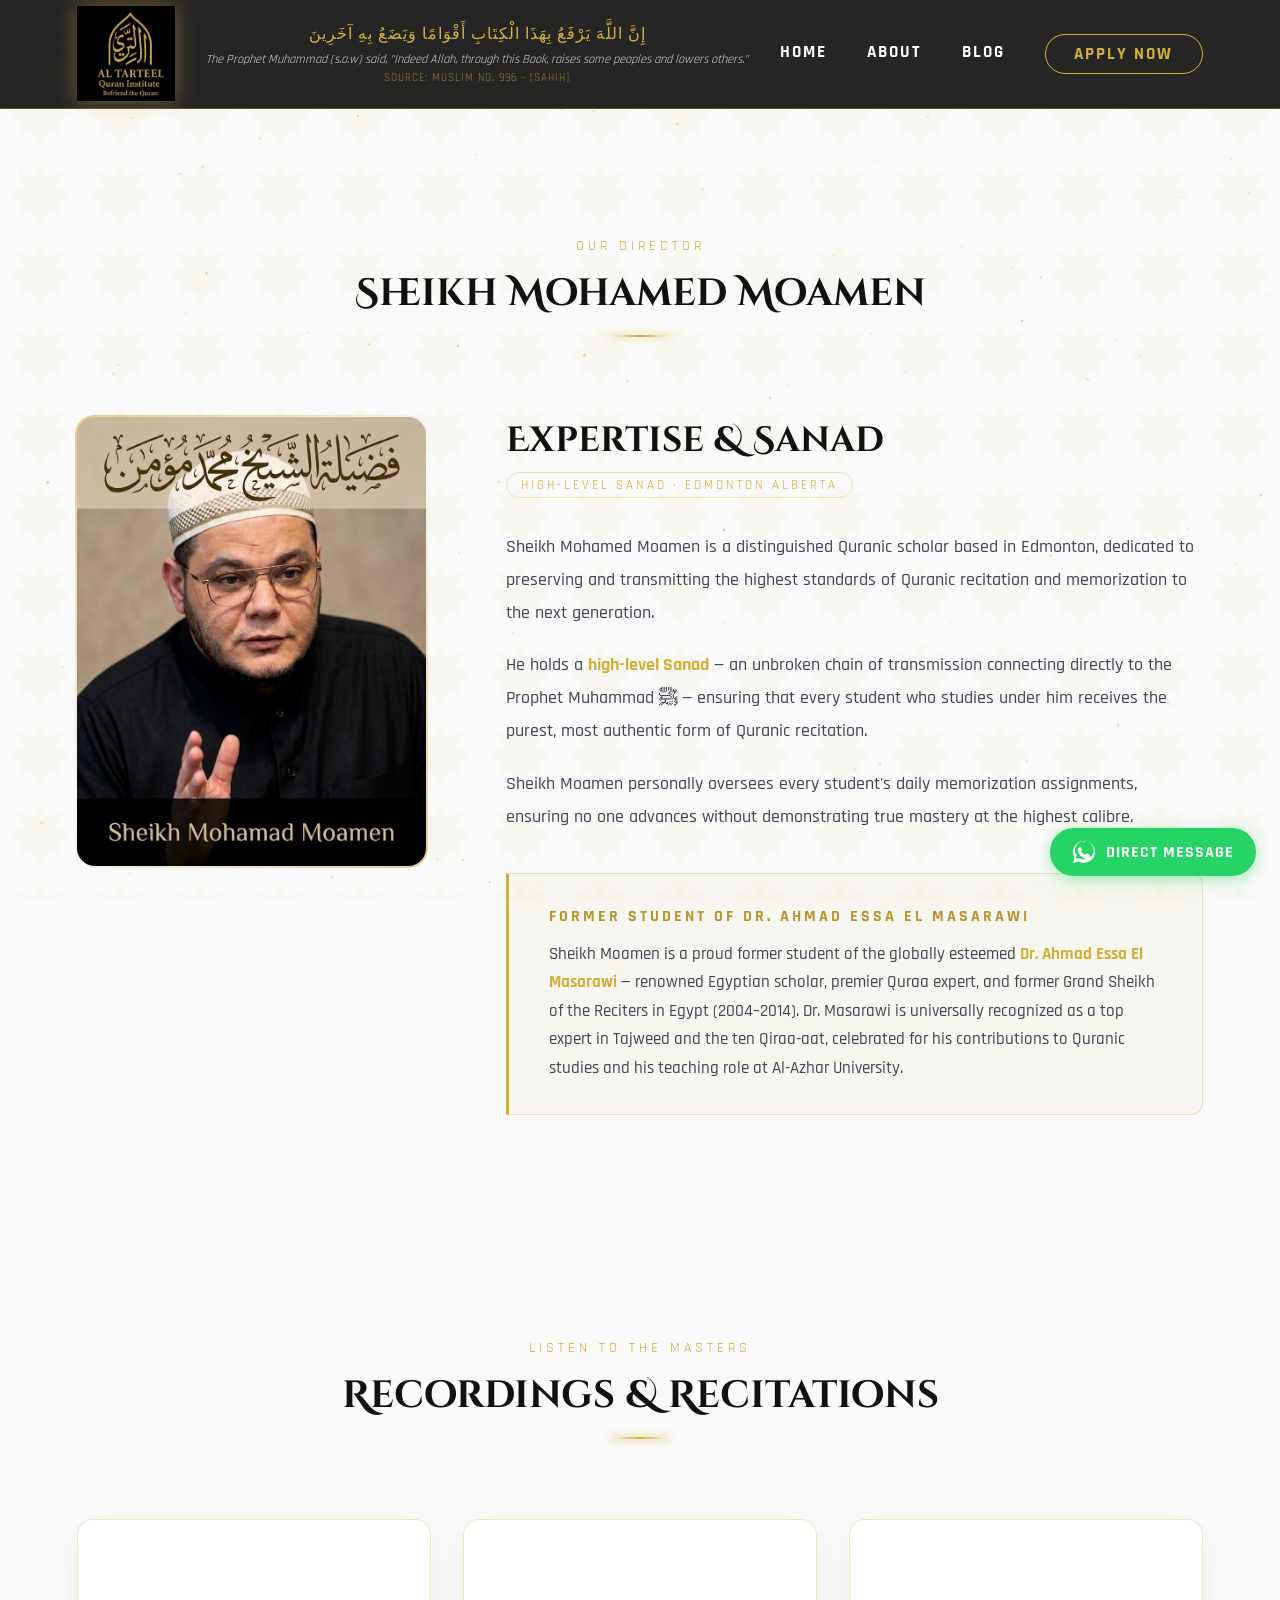
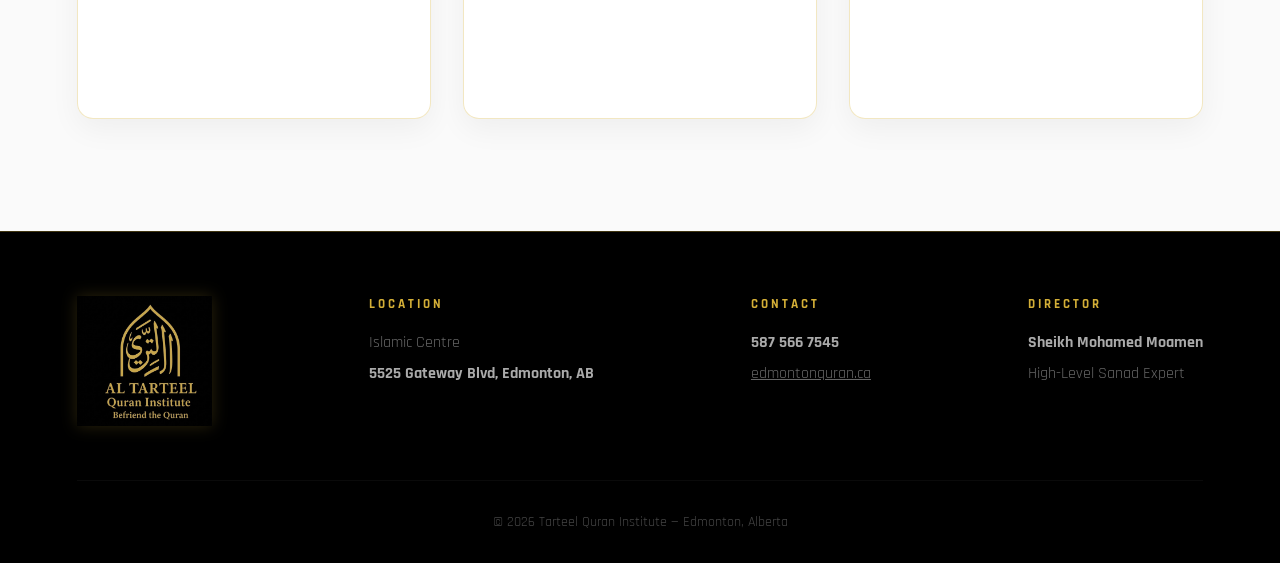
==== about.html @ 30b67008 "Initial commit: Tarteel Quran Institute website" ====
<!DOCTYPE html>
<html lang="en">
<head>
    <meta charset="UTF-8">
    <meta name="viewport" content="width=device-width, initial-scale=1.0">
    <title>About Sheikh Mohamed Moamen | Tarteel Quran Institute Edmonton</title>
    <meta name="description" content="Sheikh Mohamed Moamen &mdash; a distinguished Quranic scholar in Edmonton with a high-level Sanad and former student of Dr. Ahmad Essa El Masarawi.">
    <link rel="canonical" href="https://edmontonquran.ca/about.html">
    <link rel="stylesheet" href="styles.css">
</head>
<body>

<canvas id="stars-canvas"></canvas>

<header>
    <a href="index.html" class="logo">
        <img src="logo.jpg" alt="Al Tarteel Quran Institute">
    </a>
    <div class="header-hadith">
        <span class="arabic">إِنَّ اللَّهَ يَرْفَعُ بِهَذَا الْكِتَابِ أَقْوَامًا وَيَضَعُ بِهِ آخَرِينَ</span>
        <span class="translation">The Prophet Muhammad (s.a.w) said, "Indeed Allah, through this Book, raises some peoples and lowers others."</span>
        <span class="source">Source: Muslim no. 996 &ndash; [Sahih]</span>
    </div>
    <nav>
        <a href="index.html">Home</a>
        <a href="about.html">About</a>
        <a href="blog.html">Blog</a>
        <a href="apply.html" class="btn-nav">Apply Now</a>
    </nav>
</header>

<section style="padding-top:8rem;">
    <div class="section-header reveal">
        <span class="section-kicker">Our Director</span>
        <h2 class="section-title">Sheikh Mohamed Moamen</h2>
    </div>

    <div class="sheikh-layout reveal">
        <div class="sheikh-photo-wrap">
            <img src="sheikh.jpg" alt="Sheikh Mohamed Moamen">
        </div>
        <div class="sheikh-info">
            <h2>Expertise &amp; Sanad</h2>
            <span class="sanad-tag">High-Level Sanad &middot; Edmonton Alberta</span>
            <p>Sheikh Mohamed Moamen is a distinguished Quranic scholar based in Edmonton, dedicated to preserving and transmitting the highest standards of Quranic recitation and memorization to the next generation.</p>
            <p>He holds a <strong style="color:var(--gold);">high-level Sanad</strong> &mdash; an unbroken chain of transmission connecting directly to the Prophet Muhammad &#xFDFA; &mdash; ensuring that every student who studies under him receives the purest, most authentic form of Quranic recitation.</p>
            <p>Sheikh Moamen personally oversees every student's daily memorization assignments, ensuring no one advances without demonstrating true mastery at the highest calibre.</p>

            <div class="sanad-box">
                <h4>Former Student of Dr. Ahmad Essa El Masarawi</h4>
                <p>Sheikh Moamen is a proud former student of the globally esteemed <strong style="color:var(--gold);">Dr. Ahmad Essa El Masarawi</strong> &mdash; renowned Egyptian scholar, premier Quraa expert, and former Grand Sheikh of the Reciters in Egypt (2004&ndash;2014). Dr. Masarawi is universally recognized as a top expert in Tajweed and the ten Qiraa-aat, celebrated for his contributions to Quranic studies and his teaching role at Al-Azhar University.</p>
            </div>
        </div>
    </div>
</section>

<!-- VIDEOS -->
<section>
    <div class="section-header reveal">
        <span class="section-kicker">Listen to the Masters</span>
        <h2 class="section-title">Recordings &amp; Recitations</h2>
    </div>
    <div class="videos-grid">
        <div class="video-card reveal">
            <div class="video-wrapper">
                <iframe src="https://www.youtube.com/embed/bFt3sM5of5Y?autoplay=1&amp;mute=1&amp;loop=1&amp;playlist=bFt3sM5of5Y" title="Recitation" frameborder="0" allow="accelerometer; autoplay; clipboard-write; encrypted-media; gyroscope; picture-in-picture" allowfullscreen></iframe>
            </div>
        </div>
        <div class="video-card reveal">
            <div class="video-wrapper">
                <iframe src="https://www.youtube.com/embed/mE2ThMDw7Dg?autoplay=1&amp;mute=1&amp;loop=1&amp;playlist=mE2ThMDw7Dg" title="Recitation" frameborder="0" allow="accelerometer; autoplay; clipboard-write; encrypted-media; gyroscope; picture-in-picture" allowfullscreen></iframe>
            </div>
        </div>
        <div class="video-card reveal">
            <div class="video-wrapper">
                <iframe src="https://www.youtube.com/embed/77eX2n6u4Oo?autoplay=1&amp;mute=1&amp;loop=1&amp;playlist=77eX2n6u4Oo" title="Recitation" frameborder="0" allow="accelerometer; autoplay; clipboard-write; encrypted-media; gyroscope; picture-in-picture" allowfullscreen></iframe>
            </div>
        </div>
    </div>
</section>

<footer>
    <div class="footer-inner">
        <a href="index.html" class="footer-logo"><img src="logo.jpg" alt="Al Tarteel Quran Institute"></a>
        <div class="footer-info">
            <h4>Location</h4>
            <p>Islamic Centre<br><strong>5525 Gateway Blvd, Edmonton, AB</strong></p>
        </div>
        <div class="footer-info">
            <h4>Contact</h4>
            <p><strong>587 566 7545</strong><br><a href="https://edmontonquran.ca" style="color:#666;">edmontonquran.ca</a></p>
        </div>
        <div class="footer-info">
            <h4>Director</h4>
            <p><strong>Sheikh Mohamed Moamen</strong><br>High-Level Sanad Expert</p>
        </div>
    </div>
    <div class="footer-bottom">&copy; 2026 Tarteel Quran Institute &mdash; Edmonton, Alberta</div>
</footer>

<script>
const canvas = document.getElementById('stars-canvas');
const ctx = canvas.getContext('2d');
let stars = [];
function resize() { canvas.width = window.innerWidth; canvas.height = window.innerHeight; }
function initStars() { stars = []; for (let i=0;i<200;i++) stars.push({x:Math.random()*canvas.width,y:Math.random()*canvas.height,r:Math.random()*1.2+0.2,alpha:Math.random(),speed:Math.random()*0.003+0.001}); }
function drawStars() { ctx.clearRect(0,0,canvas.width,canvas.height); stars.forEach(s=>{s.alpha+=s.speed;if(s.alpha>1||s.alpha<0)s.speed*=-1;ctx.beginPath();ctx.arc(s.x,s.y,s.r,0,Math.PI*2);ctx.fillStyle=`rgba(212,175,55,${s.alpha*0.6})`;ctx.fill();}); requestAnimationFrame(drawStars); }
resize(); initStars(); drawStars();
window.addEventListener('resize',()=>{resize();initStars();});
const observer = new IntersectionObserver((entries)=>{entries.forEach((e,i)=>{if(e.isIntersecting){setTimeout(()=>e.target.classList.add('visible'),i*80);observer.unobserve(e.target);}});},{threshold:0.1});
document.querySelectorAll('.reveal').forEach(r=>observer.observe(r));
</script>

<style>
.whatsapp-btn { position:fixed; bottom:24px; right:24px; background:#25d366; color:white; padding:12px 22px; border-radius:50px; display:flex; align-items:center; gap:10px; text-decoration:none; z-index:1000; box-shadow:0 4px 15px rgba(37,211,102,0.4); font-family:'Rajdhani',sans-serif; font-weight:700; font-size:1rem; letter-spacing:1px; transition:transform 0.3s, box-shadow 0.3s; }
.whatsapp-btn:hover { transform:translateY(-3px); box-shadow:0 8px 25px rgba(37,211,102,0.5); }
</style>
<a href="https://wa.me/15875667545" target="_blank" class="whatsapp-btn" title="Message Sheikh Mohamed Moamen on WhatsApp">
    <svg viewBox="0 0 32 32" width="24" height="24" fill="white"><path d="M16 1.4C7.9 1.4 1.4 7.9 1.4 16c0 2.6.7 5.1 2 7.3L1.5 30.5l7.4-1.9c2.2 1.2 4.6 1.8 7.2 1.8 8.1 0 14.6-6.5 14.6-14.6S24.1 1.4 16 1.4zm0 24.5c-2.2 0-4.3-.6-6.1-1.7l-.4-.3-4.5 1.2 1.2-4.4-.3-.5c-1.2-1.9-1.9-4.2-1.9-6.5 0-6.9 5.6-12.5 12.5-12.5s12.5 5.6 12.5 12.5-5.6 12.5-12.5 12.5zM22.8 19c-.4-.2-2.2-1.1-2.6-1.2-.4-.1-.6-.2-.9.2-.2.4-1 1.2-1.2 1.4-.2.2-.5.3-.9.1-1.9-1-3.6-2.5-4.8-4.3-.1-.2 0-.3.1-.4.1-.1.2-.2.3-.4l.3-.4c.1-.2.2-.3.1-.6 0-.2-.9-2.2-1.2-3-.3-.8-.7-.7-.9-.7h-.8c-.3 0-.8.1-1.2.6-.4.5-1.5 1.5-1.5 3.6s1.6 4.2 1.8 4.5c.2.3 3.1 4.7 7.5 6.6 1 .4 1.9.7 2.6.9 1.1.3 2 .2 2.7.1.8-.1 2.2-.9 2.5-1.8.3-.9.3-1.6.2-1.8-.1-.3-.3-.4-.7-.6z"/></svg>
    <span>Direct Message</span>
</a>

</body>
</html>
---- styles.css ----
@import url('https://fonts.googleapis.com/css2?family=Cinzel+Decorative:wght@400;700&family=Cormorant+Garamond:ital,wght@0,300;0,600;1,300&family=Rajdhani:wght@300;500;700&display=swap');

:root {
    --gold: #d4af37;
    --gold-light: #b8962e;
    --gold-dim: rgba(212,175,55,0.15);
    --gold-glow: rgba(212,175,55,0.3);
    --black: #000000;
    --deep: #fafafa;
    --panel: rgba(255,255,255,0.95);
    --border: rgba(212,175,55,0.3);
    --text: #444455;
    --white: #111111;
    --ease: cubic-bezier(0.23,1,0.32,1);
}

*, *::before, *::after { margin:0; padding:0; box-sizing:border-box; }

html { scroll-behavior: smooth; }

body {
    font-family: 'Rajdhani', sans-serif;
    background: var(--deep);
    color: var(--text);
    overflow-x: hidden;
    cursor: default;
}

/* ── STAR CANVAS ── */
#stars-canvas {
    position: fixed;
    inset: 0;
    z-index: 0;
    pointer-events: none;
}

/* ── ISLAMIC PATTERN LAYER ── */
body::before {
    content: '';
    position: fixed;
    inset: 0;
    z-index: 0;
    opacity: 0.04;
    background-image: url("data:image/svg+xml,%3Csvg width='80' height='80' viewBox='0 0 80 80' xmlns='http://www.w3.org/2000/svg'%3E%3Cg fill='%23d4af37'%3E%3Cpolygon points='40,4 48,16 62,12 58,26 70,34 58,42 62,56 48,52 40,64 32,52 18,56 22,42 10,34 22,26 18,12 32,16'/%3E%3C/g%3E%3C/svg%3E");
    pointer-events: none;
}

/* ── HEADER ── */
header {
    position: sticky;
    top: 0;
    z-index: 999;
    display: flex;
    justify-content: space-between;
    align-items: center;
    padding: 0.4rem 6%;
    background: rgba(0,0,0,0.85);
    backdrop-filter: blur(20px);
    border-bottom: 1px solid var(--border);
}

.logo { display:flex; align-items:center; }
.logo img { height:95px; filter: drop-shadow(0 0 10px rgba(212,175,55,0.4)); transition: filter .4s, transform .4s; }
.logo img:hover { filter: drop-shadow(0 0 20px var(--gold)); transform: scale(1.05); }

.header-hadith {
    flex: 1;
    text-align: center;
    padding: 0 1.5rem;
}
.header-hadith .arabic {
    font-size: 1rem;
    color: var(--gold);
    letter-spacing: 1px;
    display: block;
    line-height: 1.6;
    font-family: 'Cormorant Garamond', serif;
}
.header-hadith .translation {
    font-size: 0.78rem;
    color: #ccc;
    display: block;
    margin-top: 3px;
    font-style: italic;
    line-height: 1.4;
}
.header-hadith .source {
    font-size: 0.68rem;
    color: rgba(212,175,55,0.6);
    display: block;
    margin-top: 3px;
    letter-spacing: 1px;
    text-transform: uppercase;
}

nav { display:flex; align-items:center; gap:2.5rem; }

nav a {
    font-family: 'Rajdhani', sans-serif;
    font-weight: 700;
    font-size: 1.05rem;
    letter-spacing: 2px;
    text-transform: uppercase;
    color: #ffffff; /* Keep nav text white against dark header */
    text-decoration: none;
    position: relative;
    padding-bottom: 4px;
    transition: color .3s;
}
nav a::after {
    content: '';
    position: absolute;
    bottom: 0; left: 50%;
    transform: translateX(-50%);
    width: 0; height: 1px;
    background: var(--gold);
    box-shadow: 0 0 8px var(--gold);
    transition: width .4s var(--ease);
}
nav a:hover { color: var(--gold); }
nav a:hover::after { width: 100%; }

.btn-nav {
    border: 1px solid var(--gold);
    border-radius: 40px;
    padding: 0.5rem 1.8rem;
    color: var(--gold) !important;
    font-weight: 700;
    letter-spacing: 2px;
    transition: background .3s, box-shadow .3s !important;
}
.btn-nav:hover {
    background: var(--gold) !important;
    color: #000 !important;
    box-shadow: 0 0 25px var(--gold-glow) !important;
}
.btn-nav::after { display:none !important; }

/* ── HERO ── */
.hero {
    position: relative;
    z-index: 1;
    min-height: calc(100vh - 80px);
    display: flex;
    flex-direction: column;
    align-items: center;
    justify-content: center;
    text-align: center;
    padding: 2rem 6%;
    overflow: hidden;
}

.hero::before {
    content: '';
    position: absolute;
    inset: 0;
    background:
        radial-gradient(ellipse 80% 60% at 50% 60%, rgba(212,175,55,0.07) 0%, transparent 70%),
        radial-gradient(ellipse 40% 40% at 20% 80%, rgba(212,175,55,0.05) 0%, transparent 60%);
    z-index: -1;
}

.hero-badge {
    position: absolute;
    top: 30px;
    right: 6%;
    display: flex;
    align-items: center;
    gap: 12px;
    padding: 10px 18px;
    background: rgba(255,255,255,0.9);
    border: 1px solid var(--border);
    border-radius: 50px;
    backdrop-filter: blur(12px);
    text-decoration: none;
    transition: border-color .3s, box-shadow .3s, transform .3s;
    box-shadow: 0 5px 15px rgba(0,0,0,0.05);
}
.hero-badge:hover {
    border-color: var(--gold);
    box-shadow: 0 0 20px var(--gold-glow);
    transform: scale(1.04);
}
.hero-badge img {
    width: 44px; height: 44px;
    border-radius: 50%;
    object-fit: cover;
    border: 2px solid var(--gold);
}
.hero-badge span { display: block; }
.hero-badge .badge-name { color: var(--gold-light); font-weight: 700; font-size: 1rem; letter-spacing: 1px; }
.hero-badge .badge-title { color: #666; font-size: 0.78rem; margin-top: 2px; }

.arabic-opener {
    font-size: 1.8rem;
    color: var(--gold);
    font-family: 'Cormorant Garamond', serif;
    font-style: italic;
    letter-spacing: 6px;
    opacity: 0.8;
    margin-bottom: 0.5rem;
    animation: fadeDown 1s var(--ease) both;
}

.hero h1 {
    font-family: 'Cinzel Decorative', serif;
    font-size: clamp(2rem, 4.5vw, 4.5rem);
    font-weight: 700;
    color: var(--white);
    line-height: 1.1;
    text-shadow: 0 0 60px rgba(212,175,55,0.3);
    animation: fadeDown 1s .2s var(--ease) both;
}
.hero h1 em {
    font-style: normal;
    background: linear-gradient(135deg, var(--gold-light), var(--gold));
    -webkit-background-clip: text;
    -webkit-text-fill-color: transparent;
    background-clip: text;
}

.hero-sub {
    margin-top: 0.5rem;
    margin-bottom: 2rem;
    font-size: 1.2rem;
    font-weight: 700;
    max-width: 760px;
    color: #111;
    line-height: 1.7;
    text-shadow: 0 0 15px rgba(255, 255, 255, 0.9), 0 0 30px rgba(255, 255, 255, 1);
    position: relative;
    z-index: 10;
    animation: fadeUp 1s .4s var(--ease) both;
}

.hero-divider {
    margin: 1.5rem auto;
    width: 120px;
    height: 1px;
    background: linear-gradient(90deg, transparent, var(--gold), transparent);
    box-shadow: 0 0 10px var(--gold);
    animation: fadeUp 1s .5s var(--ease) both;
}

.hero-btns {
    display: flex;
    gap: 1.5rem;
    animation: fadeUp 1s .6s var(--ease) both;
}

.btn-primary {
    font-family: 'Rajdhani', sans-serif;
    font-weight: 700;
    font-size: 1.1rem;
    letter-spacing: 2px;
    text-transform: uppercase;
    text-decoration: none;
    padding: 0.85rem 2.5rem;
    border-radius: 4px;
    position: relative;
    overflow: hidden;
    transition: all .4s var(--ease);
    display: inline-block;
    border: 1px solid var(--gold);
}
.btn-primary.solid {
    background: var(--gold);
    color: #000;
}
.btn-primary.solid:hover {
    background: var(--gold-light);
    box-shadow: 0 0 30px var(--gold-glow), 0 8px 20px rgba(0,0,0,0.6);
    transform: translateY(-3px);
}
.btn-primary.outline {
    background: transparent;
    color: var(--gold);
}
.btn-primary.outline:hover {
    background: rgba(212,175,55,0.1);
    box-shadow: 0 0 20px var(--gold-glow);
    transform: translateY(-3px);
}

/* ── SECTION BASE ── */
section { position: relative; z-index: 1; padding: 7rem 6%; }

.section-header {
    text-align: center;
    margin-bottom: 5rem;
}
.section-kicker {
    font-size: 0.85rem;
    letter-spacing: 4px;
    text-transform: uppercase;
    color: var(--gold);
    margin-bottom: 0.8rem;
    display: block;
}
.section-title {
    font-family: 'Cinzel Decorative', serif;
    font-size: clamp(1.8rem, 3vw, 3rem);
    font-weight: 700;
    color: var(--white);
    position: relative;
    display: inline-block;
}
.section-title::after {
    content: '';
    display: block;
    margin: 1rem auto 0;
    width: 60px; height: 2px;
    background: linear-gradient(90deg, transparent, var(--gold), transparent);
    box-shadow: 0 0 8px var(--gold);
}

/* ── VIDEOS GRID ── */
.videos-grid {
    display: grid;
    grid-template-columns: repeat(auto-fit, minmax(320px, 1fr));
    gap: 2rem;
}
.video-card {
    position: relative;
    border-radius: 16px;
    overflow: hidden;
    border: 1px solid var(--border);
    transition: transform .4s var(--ease), box-shadow .4s var(--ease), border-color .4s;
    background: var(--panel);
    box-shadow: 0 10px 30px rgba(0,0,0,0.05);
}
.video-card:hover {
    transform: translateY(-8px) scale(1.01);
    border-color: var(--gold);
    box-shadow: 0 20px 50px rgba(0,0,0,0.15), 0 0 30px rgba(212,175,55,0.2);
}
.video-card::before {
    content: '';
    position: absolute;
    top: 0; left: 0; right: 0;
    height: 2px;
    background: linear-gradient(90deg, transparent, var(--gold), transparent);
    opacity: 0;
    transition: opacity .4s;
}
.video-card:hover::before { opacity: 1; }
.video-wrapper {
    position: relative;
    padding-bottom: 56.25%;
    height: 0;
}
.video-wrapper iframe {
    position: absolute;
    inset: 0;
    width: 100%; height: 100%;
}

/* ── PROGRAM CARDS ── */
.programs-grid {
    display: grid;
    grid-template-columns: repeat(auto-fit, minmax(280px, 1fr));
    gap: 2rem;
}
.program-card {
    background: var(--panel);
    backdrop-filter: blur(12px);
    border: 1px solid var(--border);
    border-radius: 16px;
    padding: 2.5rem;
    position: relative;
    overflow: hidden;
    transition: transform .4s var(--ease), border-color .4s, box-shadow .4s;
    box-shadow: 0 10px 30px rgba(0,0,0,0.04);
}
.program-card:hover {
    transform: translateY(-8px);
    border-color: rgba(212,175,55,0.6);
    box-shadow: 0 20px 50px rgba(0,0,0,0.1), 0 0 20px rgba(212,175,55,0.2);
}
.program-card .card-icon {
    font-size: 2.5rem;
    margin-bottom: 1.2rem;
    display: block;
}
.program-card h3 {
    font-family: 'Cinzel Decorative', serif;
    font-size: 1.2rem;
    color: var(--gold-light);
    margin-bottom: 1rem;
    font-weight: 700;
}
.program-card p { color: var(--text); font-size: 1.05rem; line-height: 1.7; font-weight: 500; }
.program-card::before {
    content: '';
    position: absolute;
    inset: 0;
    background: radial-gradient(circle at top left, rgba(212,175,55,0.05), transparent 60%);
    pointer-events: none;
}

/* ── SCHEDULE BLOCKS ── */
.schedule-grid {
    display: grid;
    grid-template-columns: 1fr 1fr;
    gap: 2rem;
    max-width: 900px;
    margin: 0 auto;
}
.schedule-card {
    border: 1px solid var(--border);
    border-radius: 16px;
    padding: 3rem 2.5rem;
    text-align: center;
    background: var(--panel);
    backdrop-filter: blur(12px);
    position: relative;
    overflow: hidden;
    transition: border-color .4s, box-shadow .4s;
    box-shadow: 0 10px 30px rgba(0,0,0,0.05);
}
.schedule-card:hover {
    border-color: var(--gold);
    box-shadow: 0 0 40px rgba(212,175,55,0.2);
}
.schedule-card .time {
    font-family: 'Cinzel Decorative', serif;
    font-size: 2rem;
    color: var(--gold-light);
    margin: 0.8rem 0;
}
.schedule-card h3 {
    font-family: 'Rajdhani', sans-serif;
    font-size: 1.3rem;
    letter-spacing: 2px;
    text-transform: uppercase;
    color: var(--white);
    font-weight: 700;
}
.schedule-card p { color: var(--text); margin-top: 0.5rem; font-weight: 500; }

/* ── ABOUT / SHEIKH ── */
.sheikh-layout {
    display: grid;
    grid-template-columns: 1fr 2fr;
    gap: 5rem;
    align-items: start;
}
.sheikh-photo-wrap {
    position: relative;
}
.sheikh-photo-wrap::before {
    content: '';
    position: absolute;
    inset: -2px;
    border-radius: 20px;
    background: linear-gradient(135deg, var(--gold), transparent, var(--gold));
    z-index: 0;
    opacity: 0.6;
}
.sheikh-photo-wrap img {
    position: relative;
    z-index: 1;
    width: 100%;
    border-radius: 18px;
    display: block;
    filter: contrast(1.05);
}

.sheikh-info h2 {
    font-family: 'Cinzel Decorative', serif;
    font-size: 2.2rem;
    color: var(--white);
    margin-bottom: 0.5rem;
}
.sheikh-info .sanad-tag {
    display: inline-block;
    font-size: 0.8rem;
    letter-spacing: 3px;
    text-transform: uppercase;
    color: var(--gold);
    border: 1px solid var(--border);
    border-radius: 30px;
    padding: 4px 14px;
    margin-bottom: 2rem;
}
.sheikh-info p { color: var(--text); font-size: 1.15rem; line-height: 1.8; margin-bottom: 1.2rem; font-weight: 500; }

.sanad-box {
    margin-top: 2.5rem;
    padding: 2rem 2.5rem;
    background: rgba(212,175,55,0.05);
    border: 1px solid var(--border);
    border-left: 3px solid var(--gold);
    border-radius: 0 12px 12px 0;
}
.sanad-box h4 {
    font-family: 'Rajdhani', sans-serif;
    font-size: 1rem;
    letter-spacing: 3px;
    text-transform: uppercase;
    color: var(--gold-light);
    margin-bottom: 0.8rem;
    font-weight: 700;
}
.sanad-box p { color: var(--text); font-size: 1.05rem; line-height: 1.7; margin: 0; font-weight: 500; }

/* ── BLOG CARDS ── */
.blog-grid {
    display: grid;
    grid-template-columns: repeat(auto-fit, minmax(340px, 1fr));
    gap: 2.5rem;
}
.blog-card {
    background: var(--panel);
    border: 1px solid var(--border);
    border-radius: 16px;
    overflow: hidden;
    transition: transform .4s var(--ease), border-color .4s, box-shadow .4s;
    box-shadow: 0 10px 20px rgba(0,0,0,0.05);
}
.blog-card:hover {
    transform: translateY(-8px);
    border-color: rgba(212,175,55,0.5);
    box-shadow: 0 20px 50px rgba(0,0,0,0.1), 0 0 20px rgba(212,175,55,0.2);
}
.blog-card img { width: 100%; height: 200px; object-fit: cover; filter: brightness(0.85); transition: filter .4s; }
.blog-card:hover img { filter: brightness(1); }
.blog-content { padding: 2rem; }
.blog-content .tag {
    font-size: 0.75rem;
    letter-spacing: 3px;
    text-transform: uppercase;
    color: var(--gold-light);
    margin-bottom: 0.8rem;
    display: block;
    font-weight: 700;
}
.blog-content h3 { font-family:'Cinzel Decorative', serif; font-size:1.3rem; color:var(--white); margin-bottom:1rem; font-weight:700; line-height:1.4; }
.blog-content p { color:var(--text); font-size:1rem; line-height:1.7; margin-bottom:1.5rem; font-weight: 500;}
.blog-content a { color:var(--gold); font-size:0.9rem; letter-spacing:2px; text-transform:uppercase; text-decoration:none; transition: text-shadow .3s; }
.blog-content a:hover { text-shadow: 0 0 10px var(--gold-glow); }

/* ── FORM ── */
.form-container {
    max-width: 820px;
    margin: 0 auto;
    padding: 4rem;
    background: var(--panel);
    backdrop-filter: blur(15px);
    border: 1px solid var(--border);
    border-radius: 20px;
    box-shadow: 0 10px 40px rgba(0,0,0,0.05);
}
.form-section-title {
    font-family: 'Rajdhani', sans-serif;
    font-size: 0.8rem;
    letter-spacing: 4px;
    text-transform: uppercase;
    color: var(--gold);
    border-bottom: 1px solid var(--border);
    padding-bottom: 0.8rem;
    margin-bottom: 2rem;
}
.form-group { margin-bottom: 1.8rem; }
.form-group label {
    display: block;
    font-size: 0.85rem;
    letter-spacing: 2px;
    text-transform: uppercase;
    color: var(--text);
    margin-bottom: 0.6rem;
    font-weight: 700;
}
.form-group input,
.form-group select,
.form-group textarea {
    width: 100%;
    background: #ffffff;
    border: 1px solid rgba(0,0,0,0.1);
    border-radius: 8px;
    padding: 1rem 1.2rem;
    color: var(--white);
    font-family: 'Rajdhani', sans-serif;
    font-size: 1.1rem;
    transition: border-color .3s, box-shadow .3s;
}
.form-group input:focus,
.form-group select:focus,
.form-group textarea:focus {
    outline: none;
    border-color: var(--gold);
    box-shadow: 0 0 0 3px rgba(212,175,55,0.2);
}
.form-group select option { background: #ffffff; }

/* ── FOOTER ── */
footer {
    position: relative;
    z-index: 1;
    background: #000;
    border-top: 1px solid var(--border);
    padding: 4rem 6% 2rem;
}
.footer-inner {
    display: flex;
    justify-content: space-between;
    align-items: flex-start;
    flex-wrap: wrap;
    gap: 3rem;
    max-width: 1200px;
    margin: 0 auto 3rem;
}
.footer-logo img { height:130px; filter:drop-shadow(0 0 8px rgba(212,175,55,0.2)); transition: transform .4s; }
.footer-logo img:hover { transform: scale(1.05); }
.footer-info h4 { font-family:'Rajdhani',sans-serif; font-size:0.8rem; letter-spacing:3px; text-transform:uppercase; color:var(--gold); margin-bottom:1rem; }
.footer-info p { color:#666; font-size:1rem; line-height:1.9; }
.footer-info strong { color:#aaa; }
.footer-bottom {
    text-align: center;
    color: #444;
    font-size: 0.9rem;
    border-top: 1px solid rgba(255,255,255,0.04);
    padding-top: 2rem;
    max-width: 1200px;
    margin: 0 auto;
}

/* ── ANIMATIONS ── */
@keyframes fadeDown { from { opacity:0; transform:translateY(-20px); } to { opacity:1; transform:translateY(0); } }
@keyframes fadeUp { from { opacity:0; transform:translateY(30px); } to { opacity:1; transform:translateY(0); } }

/* ── SCROLL REVEAL ── */
.reveal { opacity:0; transform:translateY(40px); transition:opacity .9s var(--ease), transform .9s var(--ease); }
.reveal.visible { opacity:1; transform:translateY(0); }

/* ── RESPONSIVE ── */
@media (max-width:900px) {
    nav a:not(.btn-nav) { display:none; }
    .sheikh-layout { grid-template-columns:1fr; }
    .schedule-grid { grid-template-columns:1fr; }
    .hero h1 { font-size:2.5rem; }
}

/* ── WHATSAPP PLUGIN ── */
.whatsapp-btn {
    position: fixed;
    bottom: 30px;
    right: 30px;
    background: #25D366;
    color: white;
    display: flex;
    align-items: center;
    gap: 10px;
    padding: 12px 20px;
    border-radius: 50px;
    text-decoration: none;
    font-family: 'Rajdhani', sans-serif;
    font-weight: 700;
    font-size: 1.1rem;
    letter-spacing: 1px;
    text-transform: uppercase;
    box-shadow: 0 5px 20px rgba(37, 211, 102, 0.4);
    z-index: 9999;
    transition: transform 0.3s, box-shadow 0.3s;
}
.whatsapp-btn:hover {
    transform: translateY(-5px) scale(1.05);
    box-shadow: 0 10px 25px rgba(37, 211, 102, 0.6);
    color: white;
}
@media (max-width: 600px) {
    .whatsapp-btn span { display: none; }
    .whatsapp-btn { padding: 15px; right: 20px; bottom: 20px; }
}
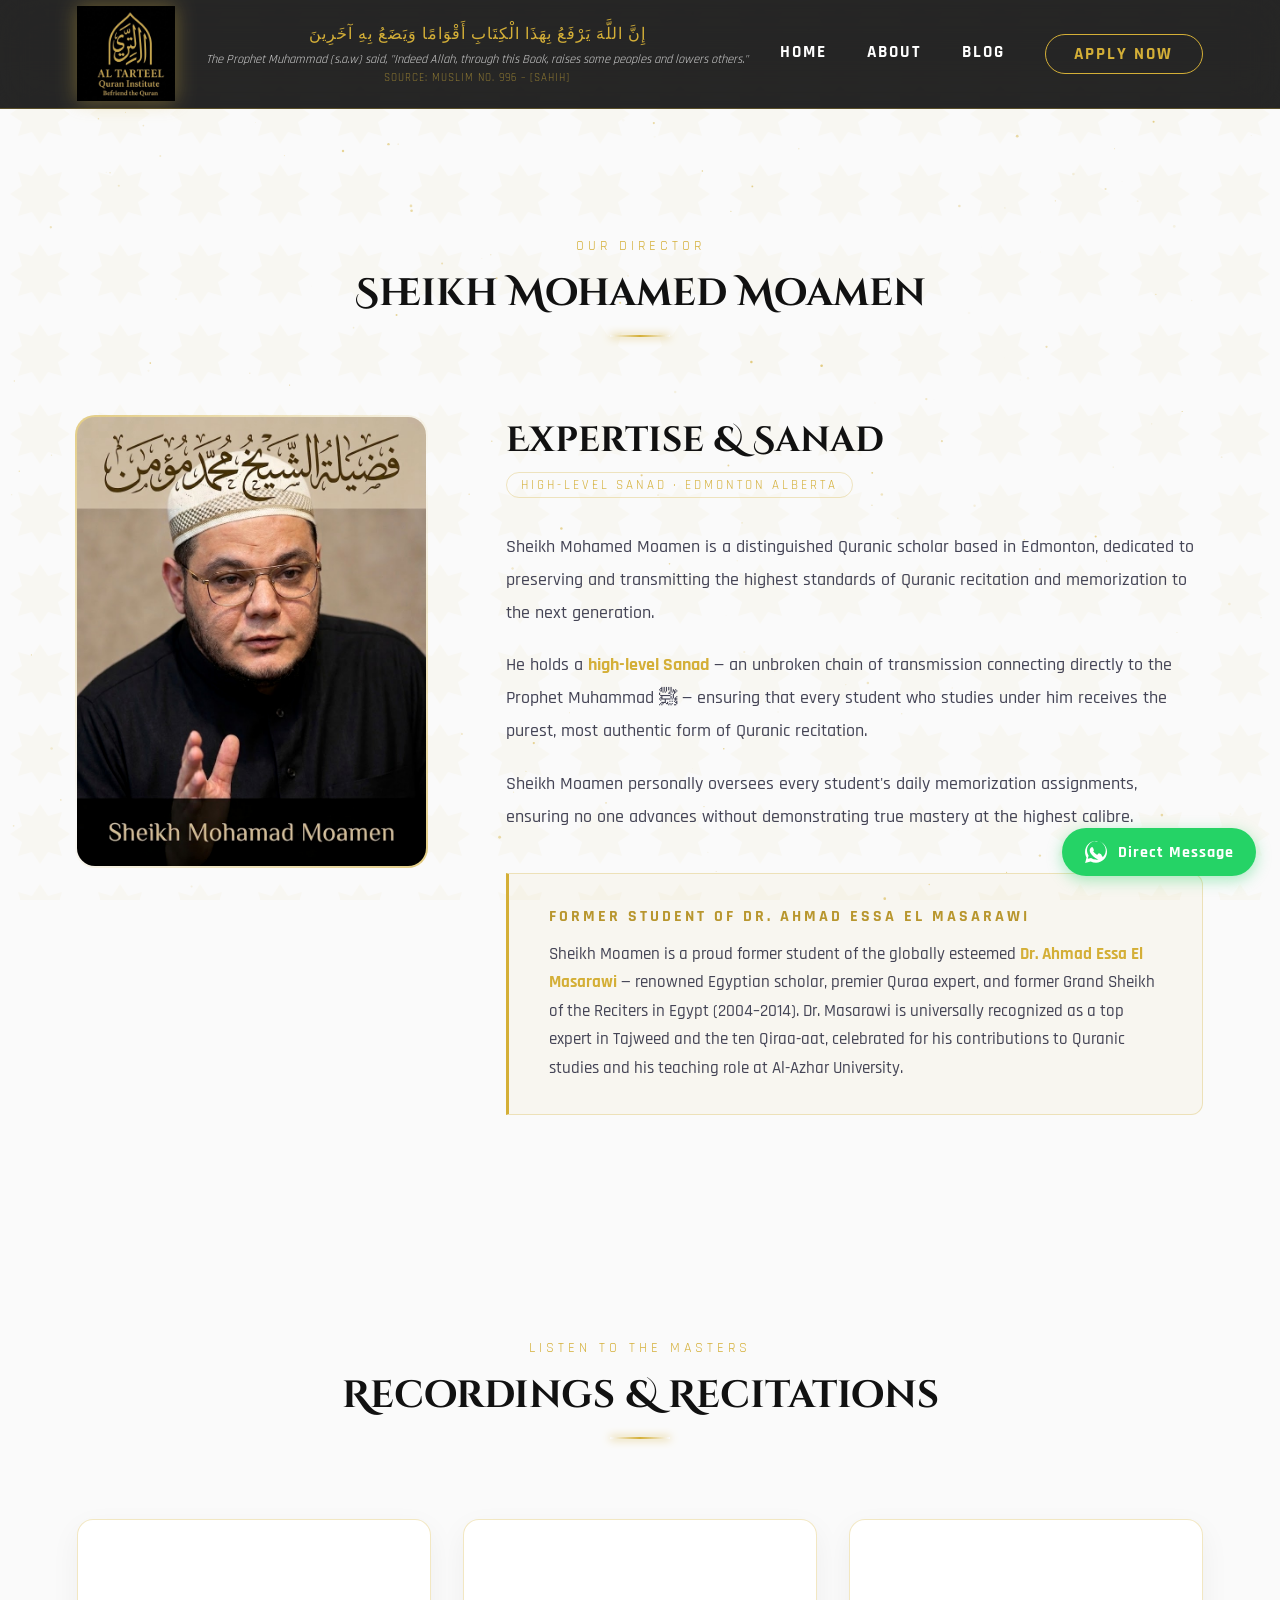
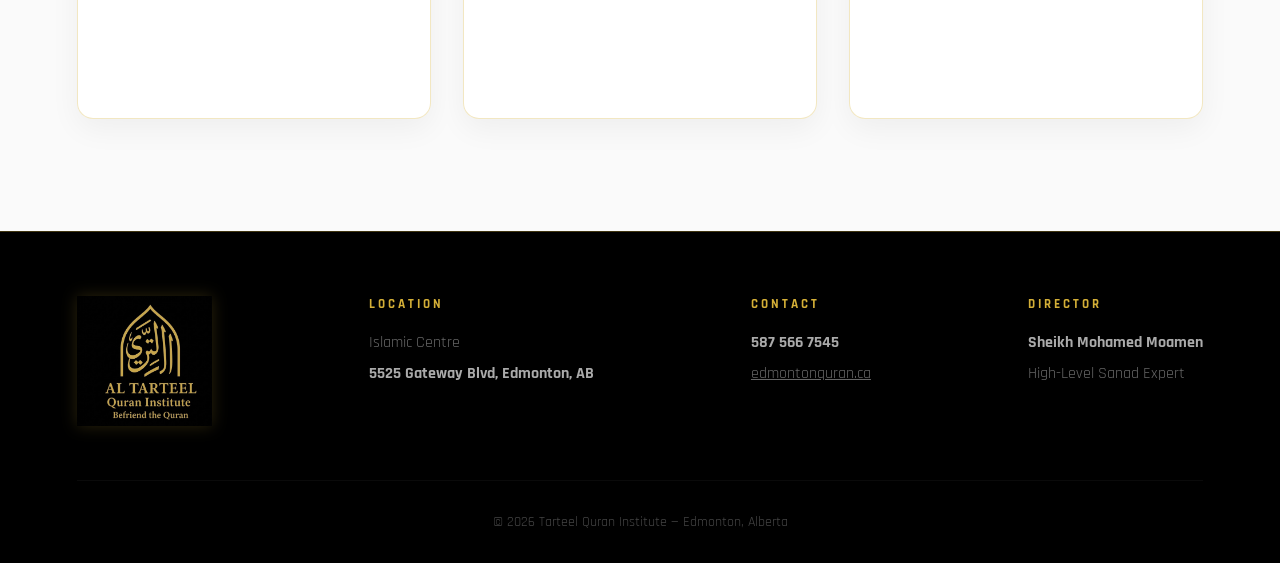
==== commit e8f3d294: "Mobile responsive design + hamburger menu" ====
--- a/about.html
+++ b/about.html
@@ -27,7 +27,22 @@
         <a href="blog.html">Blog</a>
         <a href="apply.html" class="btn-nav">Apply Now</a>
     </nav>
+    <button class="hamburger" id="hamburger" aria-label="Open menu">
+        <span></span><span></span><span></span>
+    </button>
 </header>
+
+<!-- MOBILE NAV -->
+<nav class="mobile-nav" id="mobile-nav">
+    <a href="index.html" onclick="closeMobileNav()">Home</a>
+    <a href="about.html" onclick="closeMobileNav()">About</a>
+    <a href="blog.html" onclick="closeMobileNav()">Blog</a>
+    <a href="apply.html" class="btn-nav-mobile" onclick="closeMobileNav()">Apply Now</a>
+    <div class="mobile-nav-hadith">
+        <span class="arabic">إِنَّ اللَّهَ يَرْفَعُ بِهَذَا الْكِتَابِ أَقْوَامًا وَيَضَعُ بِهِ آخَرِينَ</span>
+        <span class="source">Muslim no. 996 &ndash; [Sahih]</span>
+    </div>
+</nav>
 
 <section style="padding-top:8rem;">
     <div class="section-header reveal">
@@ -109,6 +124,10 @@
 window.addEventListener('resize',()=>{resize();initStars();});
 const observer = new IntersectionObserver((entries)=>{entries.forEach((e,i)=>{if(e.isIntersecting){setTimeout(()=>e.target.classList.add('visible'),i*80);observer.unobserve(e.target);}});},{threshold:0.1});
 document.querySelectorAll('.reveal').forEach(r=>observer.observe(r));
+const hamburger=document.getElementById('hamburger');
+const mobileNav=document.getElementById('mobile-nav');
+function closeMobileNav(){hamburger.classList.remove('open');mobileNav.classList.remove('open');document.body.style.overflow='';}
+hamburger.addEventListener('click',()=>{const o=hamburger.classList.toggle('open');mobileNav.classList.toggle('open');document.body.style.overflow=o?'hidden':'';});
 </script>
 
 <style>
--- a/styles.css
+++ b/styles.css
@@ -633,42 +633,199 @@
 .reveal { opacity:0; transform:translateY(40px); transition:opacity .9s var(--ease), transform .9s var(--ease); }
 .reveal.visible { opacity:1; transform:translateY(0); }
 
-/* ── RESPONSIVE ── */
-@media (max-width:900px) {
-    nav a:not(.btn-nav) { display:none; }
-    .sheikh-layout { grid-template-columns:1fr; }
-    .schedule-grid { grid-template-columns:1fr; }
-    .hero h1 { font-size:2.5rem; }
-}
-
-/* ── WHATSAPP PLUGIN ── */
+/* ── HAMBURGER BUTTON ── */
+.hamburger {
+    display: none;
+    flex-direction: column;
+    justify-content: center;
+    gap: 5px;
+    background: none;
+    border: none;
+    cursor: pointer;
+    padding: 8px;
+    z-index: 1001;
+    flex-shrink: 0;
+}
+.hamburger span {
+    display: block;
+    width: 26px;
+    height: 2px;
+    background: var(--gold);
+    border-radius: 2px;
+    transition: transform 0.35s var(--ease), opacity 0.3s;
+    transform-origin: center;
+}
+.hamburger.open span:nth-child(1) { transform: translateY(7px) rotate(45deg); }
+.hamburger.open span:nth-child(2) { opacity: 0; transform: scaleX(0); }
+.hamburger.open span:nth-child(3) { transform: translateY(-7px) rotate(-45deg); }
+
+/* ── MOBILE NAV OVERLAY ── */
+.mobile-nav {
+    display: none;
+    position: fixed;
+    inset: 0;
+    z-index: 1000;
+    background: rgba(0,0,0,0.97);
+    backdrop-filter: blur(20px);
+    flex-direction: column;
+    align-items: center;
+    justify-content: center;
+    gap: 2.5rem;
+    opacity: 0;
+    pointer-events: none;
+    transition: opacity 0.4s var(--ease);
+}
+.mobile-nav.open {
+    opacity: 1;
+    pointer-events: all;
+}
+.mobile-nav a {
+    font-family: 'Cinzel Decorative', serif;
+    font-size: 1.6rem;
+    color: #fff;
+    text-decoration: none;
+    letter-spacing: 3px;
+    transition: color 0.3s;
+    position: relative;
+}
+.mobile-nav a::after {
+    content: '';
+    position: absolute;
+    bottom: -4px; left: 50%;
+    transform: translateX(-50%);
+    width: 0; height: 2px;
+    background: var(--gold);
+    transition: width 0.4s var(--ease);
+}
+.mobile-nav a:hover { color: var(--gold); }
+.mobile-nav a:hover::after { width: 100%; }
+.mobile-nav .btn-nav-mobile {
+    border: 1px solid var(--gold);
+    border-radius: 40px;
+    padding: 0.8rem 2.5rem;
+    color: var(--gold) !important;
+    margin-top: 1rem;
+}
+.mobile-nav .btn-nav-mobile:hover {
+    background: var(--gold);
+    color: #000 !important;
+}
+.mobile-nav-hadith {
+    margin-top: 2rem;
+    text-align: center;
+    padding: 0 2rem;
+    border-top: 1px solid rgba(212,175,55,0.2);
+    padding-top: 2rem;
+}
+.mobile-nav-hadith .arabic {
+    font-size: 1.1rem;
+    color: var(--gold);
+    display: block;
+    font-family: 'Cormorant Garamond', serif;
+    line-height: 1.8;
+    margin-bottom: 0.5rem;
+}
+.mobile-nav-hadith .source {
+    font-size: 0.75rem;
+    color: #666;
+    letter-spacing: 1px;
+}
+
+/* ── WHATSAPP ── */
 .whatsapp-btn {
     position: fixed;
-    bottom: 30px;
-    right: 30px;
-    background: #25D366;
+    bottom: 24px;
+    right: 24px;
+    background: #25d366;
     color: white;
+    padding: 12px 22px;
+    border-radius: 50px;
     display: flex;
     align-items: center;
     gap: 10px;
-    padding: 12px 20px;
-    border-radius: 50px;
     text-decoration: none;
+    z-index: 1000;
+    box-shadow: 0 4px 15px rgba(37,211,102,0.4);
     font-family: 'Rajdhani', sans-serif;
     font-weight: 700;
-    font-size: 1.1rem;
+    font-size: 1rem;
     letter-spacing: 1px;
-    text-transform: uppercase;
-    box-shadow: 0 5px 20px rgba(37, 211, 102, 0.4);
-    z-index: 9999;
     transition: transform 0.3s, box-shadow 0.3s;
 }
-.whatsapp-btn:hover {
-    transform: translateY(-5px) scale(1.05);
-    box-shadow: 0 10px 25px rgba(37, 211, 102, 0.6);
-    color: white;
-}
-@media (max-width: 600px) {
+.whatsapp-btn:hover { transform: translateY(-3px); box-shadow: 0 8px 25px rgba(37,211,102,0.5); color: white; }
+
+/* ── TABLET ── */
+@media (max-width: 1024px) {
+    .sheikh-layout { gap: 3rem; }
+    .hero h1 { font-size: clamp(2rem, 5vw, 4rem); }
+}
+
+/* ── MOBILE ── */
+@media (max-width: 768px) {
+
+    /* Header */
+    header {
+        padding: 0.5rem 5%;
+        flex-wrap: nowrap;
+    }
+    .header-hadith { display: none; }
+    nav { display: none; }
+    .hamburger { display: flex; }
+    .mobile-nav { display: flex; }
+    .logo img { height: 65px; }
+
+    /* Hero */
+    .hero {
+        padding: 5rem 5% 3rem;
+        min-height: auto;
+    }
+    .hero img { display: none; } /* hide background images on mobile */
+    .hero-badge {
+        position: relative;
+        top: auto; right: auto;
+        margin-bottom: 1.5rem;
+        align-self: center;
+    }
+    .arabic-opener { font-size: 1.2rem; letter-spacing: 3px; }
+    .hero h1 { font-size: 2rem; }
+    .hero-sub { font-size: 1rem; }
+    .hero-btns { flex-direction: column; gap: 1rem; width: 100%; }
+    .btn-primary { text-align: center; width: 100%; }
+
+    /* Sections */
+    section { padding: 4rem 5%; }
+    .section-header { margin-bottom: 3rem; }
+
+    /* Grids */
+    .videos-grid { grid-template-columns: 1fr; }
+    .programs-grid { grid-template-columns: 1fr; }
+    .schedule-grid { grid-template-columns: 1fr; }
+    .blog-grid { grid-template-columns: 1fr; }
+
+    /* Sheikh */
+    .sheikh-layout { grid-template-columns: 1fr; gap: 2.5rem; }
+    .sheikh-info h2 { font-size: 1.6rem; }
+    .sheikh-photo-wrap img { max-height: 350px; object-fit: cover; }
+
+    /* Form */
+    .form-container { padding: 2rem 1.5rem; }
+
+    /* Footer */
+    .footer-inner { flex-direction: column; align-items: center; text-align: center; gap: 2rem; }
+    .footer-logo img { height: 90px; }
+
+    /* WhatsApp - icon only */
     .whatsapp-btn span { display: none; }
-    .whatsapp-btn { padding: 15px; right: 20px; bottom: 20px; }
-}
+    .whatsapp-btn { padding: 14px; }
+
+    /* Schedule time font */
+    .schedule-card .time { font-size: 1.5rem; }
+}
+
+@media (max-width: 480px) {
+    .hero h1 { font-size: 1.7rem; }
+    .section-title { font-size: 1.5rem; }
+    .form-container { padding: 1.5rem 1rem; }
+    .sanad-box { padding: 1.5rem; }
+}
+
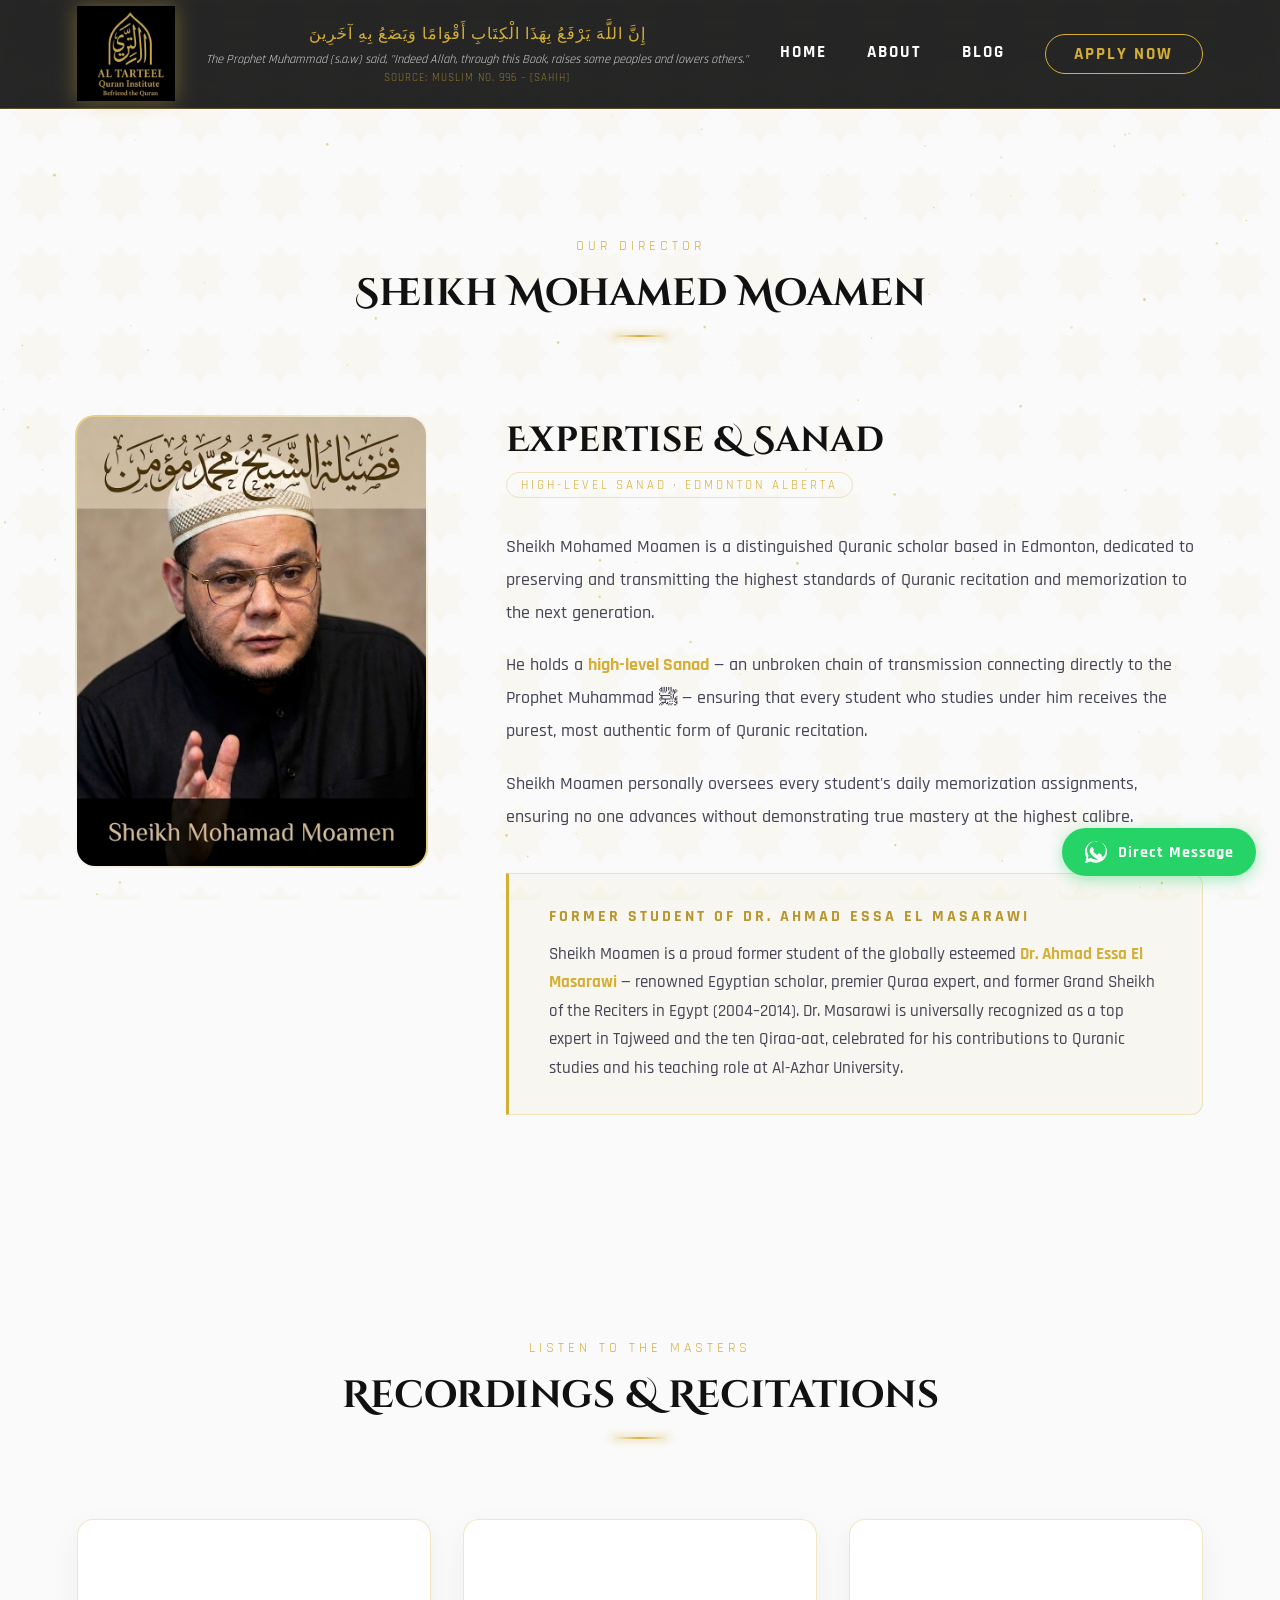
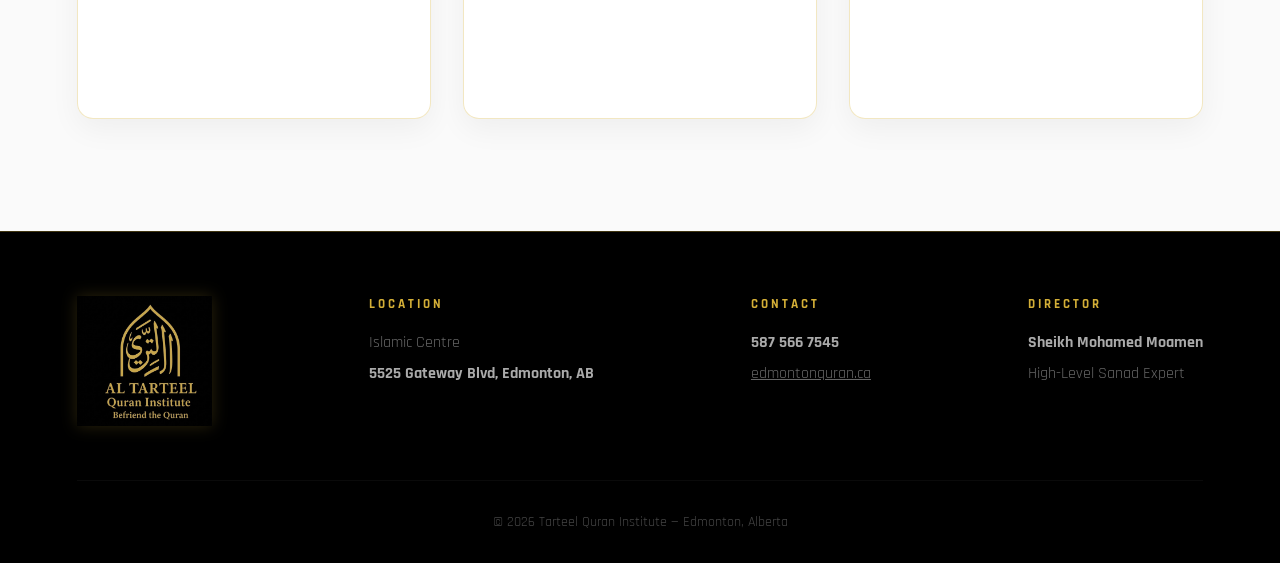
==== commit 1ac07b80: "Fix mobile sheikh photo, apply form encoding, unmute autoplay videos" ====
--- a/about.html
+++ b/about.html
@@ -78,17 +78,17 @@
     <div class="videos-grid">
         <div class="video-card reveal">
             <div class="video-wrapper">
-                <iframe src="https://www.youtube.com/embed/bFt3sM5of5Y?autoplay=1&amp;mute=1&amp;loop=1&amp;playlist=bFt3sM5of5Y" title="Recitation" frameborder="0" allow="accelerometer; autoplay; clipboard-write; encrypted-media; gyroscope; picture-in-picture" allowfullscreen></iframe>
+                <iframe src="https://www.youtube.com/embed/bFt3sM5of5Y?autoplay=1&amp;loop=1&amp;playlist=bFt3sM5of5Y" title="Recitation" frameborder="0" allow="accelerometer; autoplay; clipboard-write; encrypted-media; gyroscope; picture-in-picture" allowfullscreen></iframe>
             </div>
         </div>
         <div class="video-card reveal">
             <div class="video-wrapper">
-                <iframe src="https://www.youtube.com/embed/mE2ThMDw7Dg?autoplay=1&amp;mute=1&amp;loop=1&amp;playlist=mE2ThMDw7Dg" title="Recitation" frameborder="0" allow="accelerometer; autoplay; clipboard-write; encrypted-media; gyroscope; picture-in-picture" allowfullscreen></iframe>
+                <iframe src="https://www.youtube.com/embed/mE2ThMDw7Dg" title="Recitation" frameborder="0" allow="accelerometer; autoplay; clipboard-write; encrypted-media; gyroscope; picture-in-picture" allowfullscreen></iframe>
             </div>
         </div>
         <div class="video-card reveal">
             <div class="video-wrapper">
-                <iframe src="https://www.youtube.com/embed/77eX2n6u4Oo?autoplay=1&amp;mute=1&amp;loop=1&amp;playlist=77eX2n6u4Oo" title="Recitation" frameborder="0" allow="accelerometer; autoplay; clipboard-write; encrypted-media; gyroscope; picture-in-picture" allowfullscreen></iframe>
+                <iframe src="https://www.youtube.com/embed/77eX2n6u4Oo" title="Recitation" frameborder="0" allow="accelerometer; autoplay; clipboard-write; encrypted-media; gyroscope; picture-in-picture" allowfullscreen></iframe>
             </div>
         </div>
     </div>
--- a/styles.css
+++ b/styles.css
@@ -805,7 +805,7 @@
     /* Sheikh */
     .sheikh-layout { grid-template-columns: 1fr; gap: 2.5rem; }
     .sheikh-info h2 { font-size: 1.6rem; }
-    .sheikh-photo-wrap img { max-height: 350px; object-fit: cover; }
+    .sheikh-photo-wrap img { max-height: none; width: 100%; object-fit: contain; }
 
     /* Form */
     .form-container { padding: 2rem 1.5rem; }
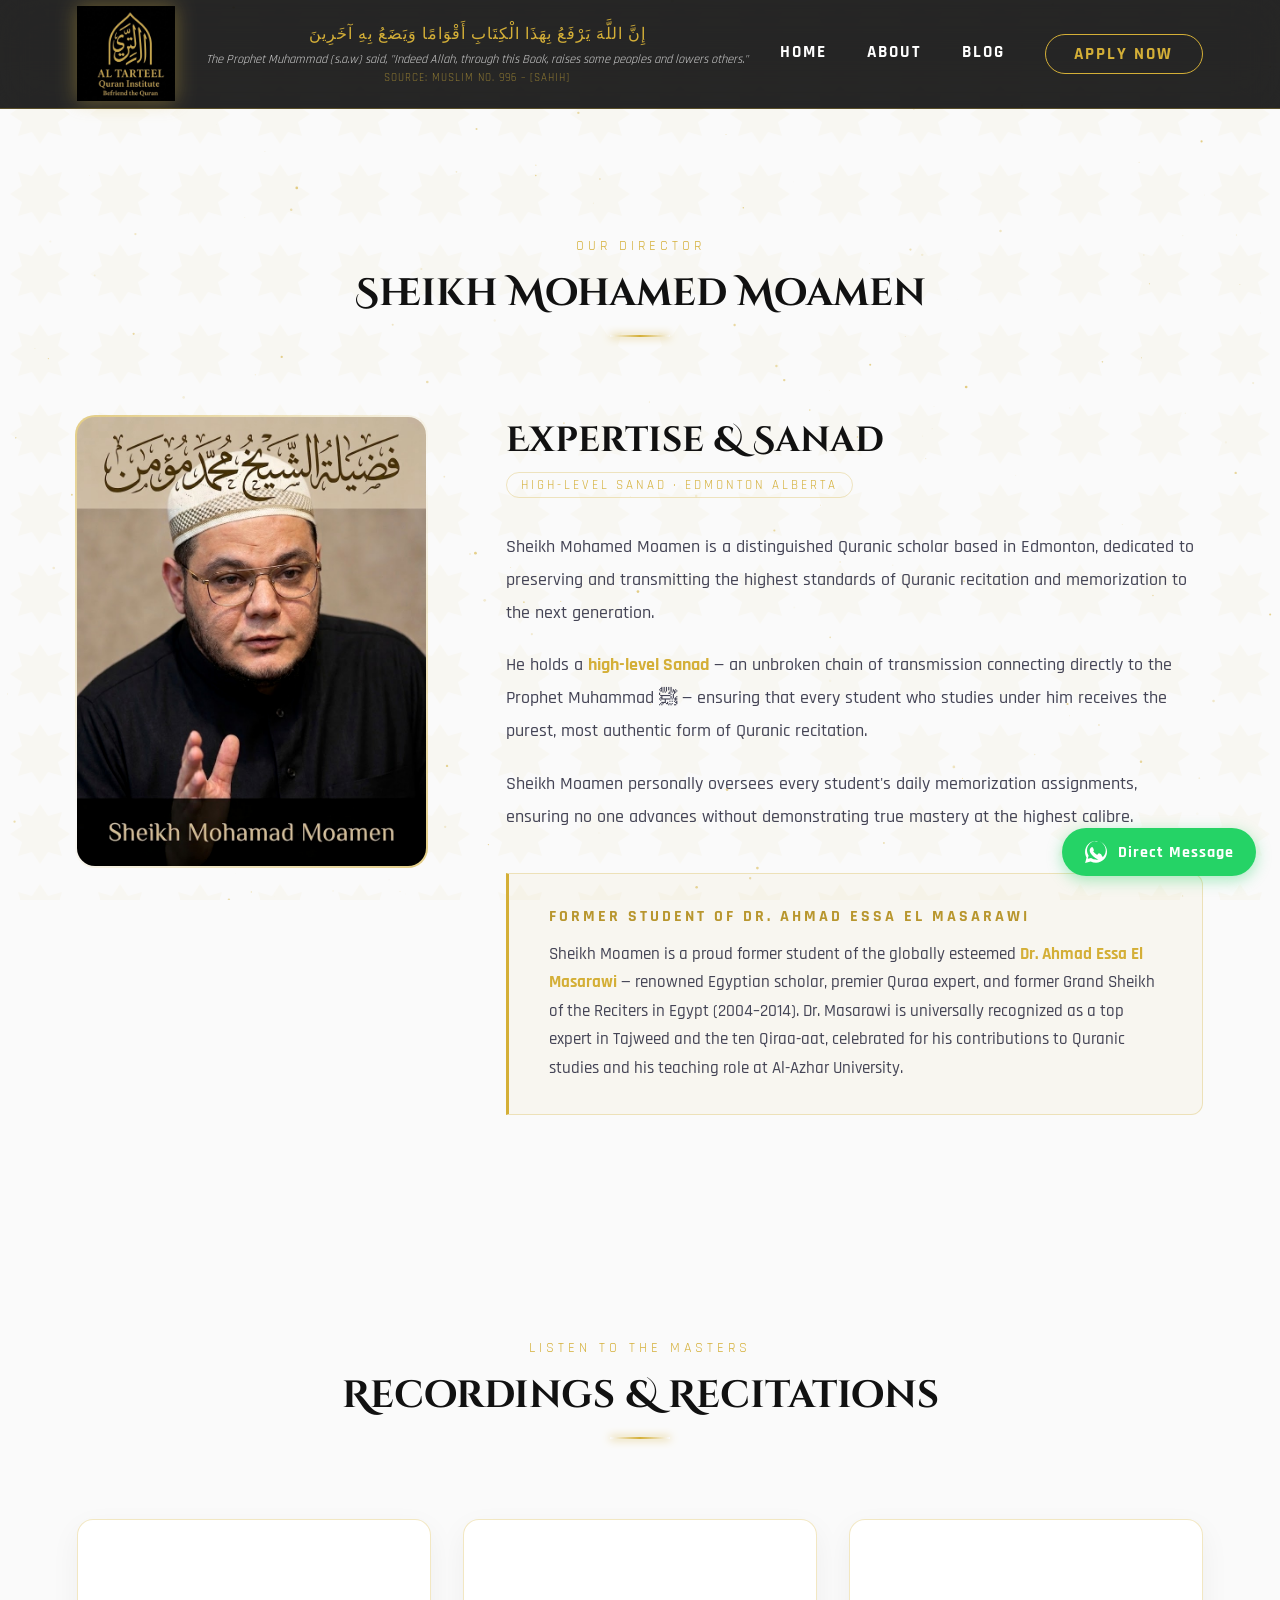
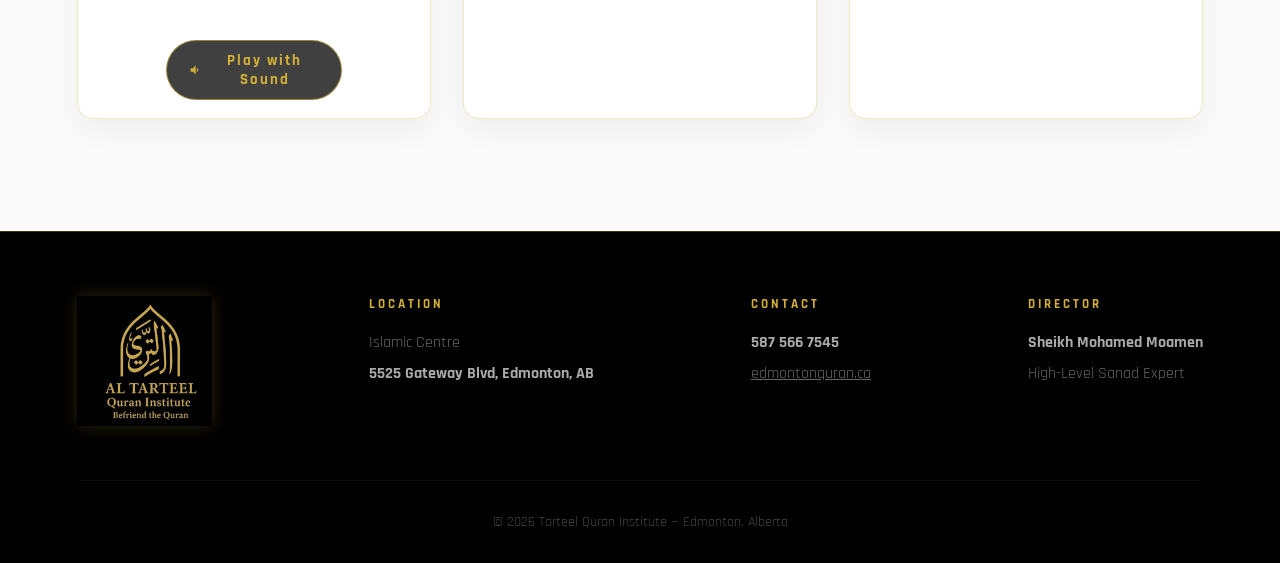
==== commit 49f67da6: "Add Play with Sound button overlay on first video" ====
--- a/about.html
+++ b/about.html
@@ -76,10 +76,14 @@
         <h2 class="section-title">Recordings &amp; Recitations</h2>
     </div>
     <div class="videos-grid">
-        <div class="video-card reveal">
+        <div class="video-card reveal" style="position:relative;">
             <div class="video-wrapper">
-                <iframe src="https://www.youtube.com/embed/bFt3sM5of5Y?autoplay=1&amp;loop=1&amp;playlist=bFt3sM5of5Y" title="Recitation" frameborder="0" allow="accelerometer; autoplay; clipboard-write; encrypted-media; gyroscope; picture-in-picture" allowfullscreen></iframe>
+                <iframe id="first-video" src="https://www.youtube.com/embed/bFt3sM5of5Y?autoplay=1&amp;mute=1&amp;loop=1&amp;playlist=bFt3sM5of5Y" title="Recitation" frameborder="0" allow="accelerometer; autoplay; clipboard-write; encrypted-media; gyroscope; picture-in-picture" allowfullscreen></iframe>
             </div>
+            <button id="sound-btn" onclick="playWithSound()" style="position:absolute;bottom:18px;left:50%;transform:translateX(-50%);background:rgba(0,0,0,0.75);backdrop-filter:blur(8px);border:1px solid rgba(212,175,55,0.6);color:#d4af37;font-family:'Rajdhani',sans-serif;font-weight:700;font-size:0.95rem;letter-spacing:2px;padding:10px 22px;border-radius:50px;cursor:pointer;z-index:10;transition:all 0.3s;display:flex;align-items:center;gap:8px;">
+                <svg width="16" height="16" viewBox="0 0 24 24" fill="#d4af37"><path d="M3 9v6h4l5 5V4L7 9H3zm13.5 3c0-1.77-1.02-3.29-2.5-4.03v8.05c1.48-.73 2.5-2.25 2.5-4.02z"/></svg>
+                Play with Sound
+            </button>
         </div>
         <div class="video-card reveal">
             <div class="video-wrapper">
@@ -127,7 +131,15 @@
 const hamburger=document.getElementById('hamburger');
 const mobileNav=document.getElementById('mobile-nav');
 function closeMobileNav(){hamburger.classList.remove('open');mobileNav.classList.remove('open');document.body.style.overflow='';}
-hamburger.addEventListener('click',()=>{const o=hamburger.classList.toggle('open');mobileNav.classList.toggle('open');document.body.style.overflow=o?'hidden':'';});
+hamburger.addEventListener('click',()=>{const o=hamburger.classList.toggle('open');mobileNav.classList.toggle('open');document.body.style.overflow=o?'hidden':'';}); 
+function playWithSound() {
+    const iframe = document.getElementById('first-video');
+    const btn = document.getElementById('sound-btn');
+    iframe.src = 'https://www.youtube.com/embed/bFt3sM5of5Y?autoplay=1&loop=1&playlist=bFt3sM5of5Y';
+    btn.style.opacity = '0';
+    btn.style.pointerEvents = 'none';
+    setTimeout(() => btn.style.display = 'none', 400);
+}
 </script>
 
 <style>
